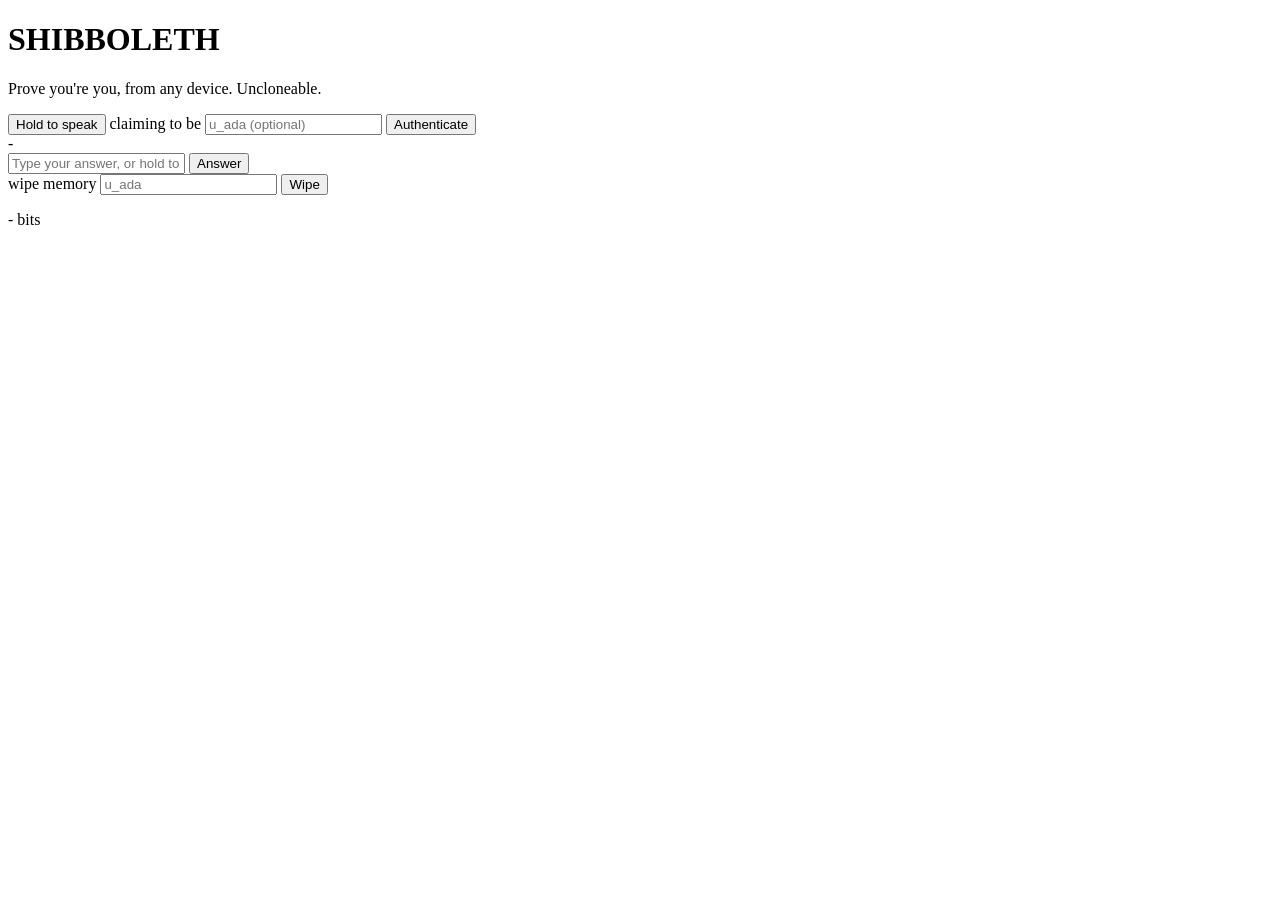
==== web/index.html @ 41c978f9 "Phase 0: contracts, Atlas store, API, UI, module stubs Shared contracts (models/interfaces/api.md) a" ====
<!doctype html>
<meta charset="utf-8">
<title>Shibboleth</title>
<link rel="stylesheet" href="/style.css">

<header>
  <h1>SHIBBOLETH</h1>
  <p>Prove you're you, from any device. Uncloneable.</p>
</header>

<main>
  <section id="left">
    <div class="panel">
      <button id="rec">Hold to speak</button>
      <label>claiming to be <input id="claimed" placeholder="u_ada (optional)"></label>
      <button id="go" class="primary">Authenticate</button>
    </div>

    <div class="panel">
      <div id="question">-</div>
      <input id="answer" placeholder="Type your answer, or hold to speak">
      <button id="send">Answer</button>
    </div>

    <div class="panel">
      <label>wipe memory <input id="wipe-id" placeholder="u_ada"></label>
      <button id="wipe" class="danger">Wipe</button>
    </div>

    <ol id="log"></ol>
  </section>

  <section id="right">
    <div id="entropy">
      <div class="bits"><span id="bits">-</span> bits</div>
      <div class="meter"><div id="meter-fill"></div></div>
    </div>
    <div id="bars"></div>
    <div id="verdict"></div>
  </section>
</main>

<script src="/app.js"></script>
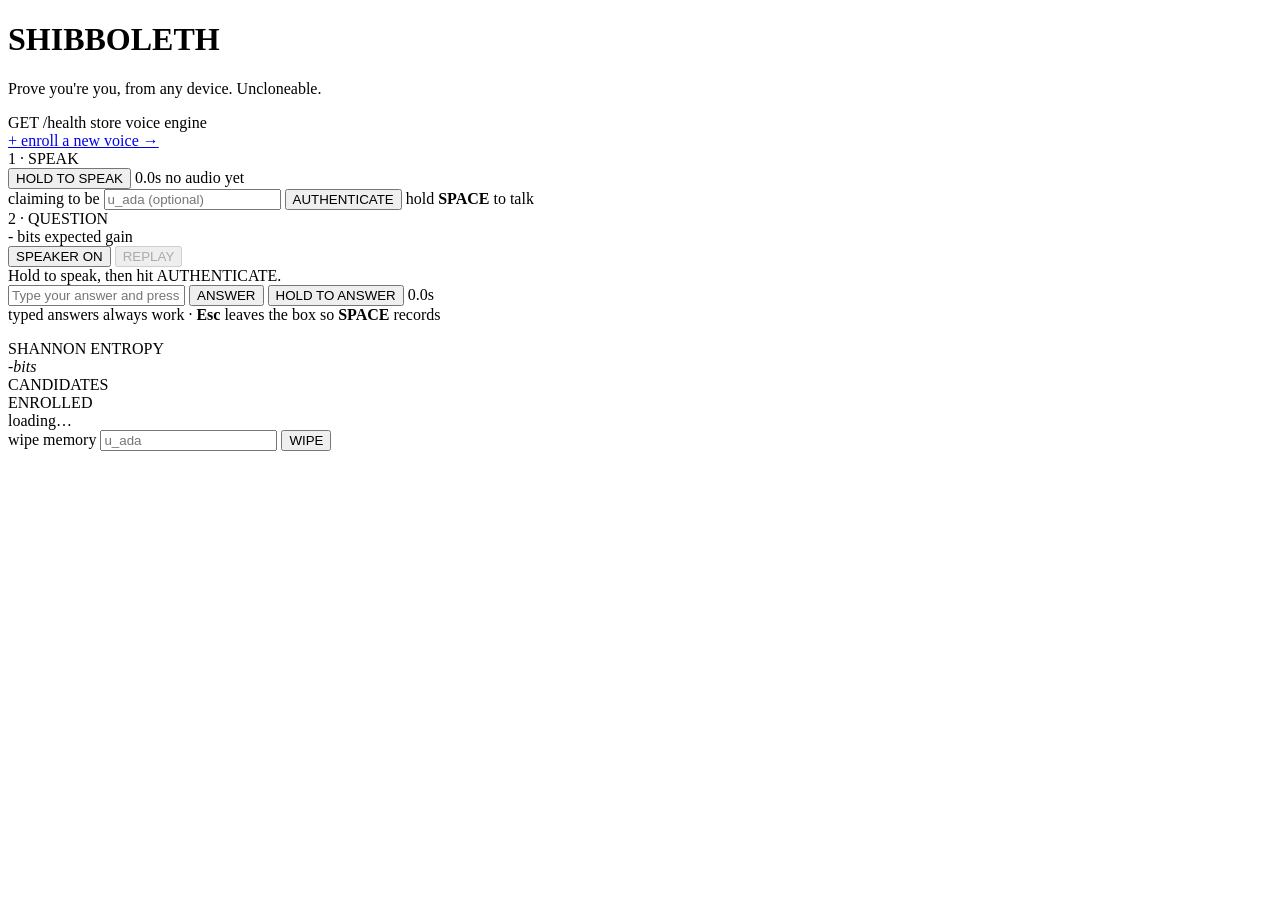
==== commit a316ab06: "Signup + demo site, enrollment pipeline, Atlas-shaped embeddings Enrollment: user's own assistant wr" ====
--- a/web/index.html
+++ b/web/index.html
@@ -1,30 +1,71 @@
 <!doctype html>
 <meta charset="utf-8">
+<meta name="viewport" content="width=device-width,initial-scale=1">
 <title>Shibboleth</title>
 <link rel="stylesheet" href="/style.css">
 
+<div id="banner" hidden></div>
+
 <header>
-  <h1>SHIBBOLETH</h1>
-  <p>Prove you're you, from any device. Uncloneable.</p>
+  <div class="brand">
+    <h1>SHIBBOLETH</h1>
+    <p>Prove you're you, from any device. Uncloneable.</p>
+  </div>
+  <div class="headmeta">
+    <div id="health" class="health">
+      <span class="hlabel">GET /health</span>
+      <span class="chip" id="h-store">store</span>
+      <span class="chip" id="h-voice">voice</span>
+      <span class="chip" id="h-engine">engine</span>
+    </div>
+    <a class="signup" href="/signup.html">+ enroll a new voice &rarr;</a>
+  </div>
 </header>
 
 <main>
   <section id="left">
-    <div class="panel">
-      <button id="rec">Hold to speak</button>
-      <label>claiming to be <input id="claimed" placeholder="u_ada (optional)"></label>
-      <button id="go" class="primary">Authenticate</button>
+
+    <div class="panel step" id="panel-start">
+      <div class="steplabel">1 &middot; SPEAK</div>
+      <div class="reczone">
+        <button id="rec" class="rec">
+          <span class="dot"></span>
+          <span class="reclabel">HOLD TO SPEAK</span>
+        </button>
+        <span id="rec-time" class="timer">0.0s</span>
+        <span class="level"><i id="rec-level"></i></span>
+        <span id="rec-state" class="recstate">no audio yet</span>
+      </div>
+      <div class="startrow">
+        <label>claiming to be <input id="claimed" placeholder="u_ada (optional)" autocomplete="off"></label>
+        <button id="go" class="primary">AUTHENTICATE</button>
+        <span class="kbd">hold <b>SPACE</b> to talk</span>
+      </div>
     </div>
 
-    <div class="panel">
-      <div id="question">-</div>
-      <input id="answer" placeholder="Type your answer, or hold to speak">
-      <button id="send">Answer</button>
-    </div>
-
-    <div class="panel">
-      <label>wipe memory <input id="wipe-id" placeholder="u_ada"></label>
-      <button id="wipe" class="danger">Wipe</button>
+    <div class="panel step" id="panel-q">
+      <div class="qhead">
+        <div class="steplabel">2 &middot; <span id="qcount">QUESTION</span></div>
+        <span id="qdots" class="dots"></span>
+        <div class="qig"><span id="qig">-</span> bits expected gain</div>
+        <div class="qaudio">
+          <button id="spk" class="ghost on" title="speaker on/off">SPEAKER ON</button>
+          <button id="replay" class="ghost" title="replay question audio" disabled>REPLAY</button>
+        </div>
+      </div>
+      <div id="question" class="idle">Hold to speak, then hit AUTHENTICATE.</div>
+      <div id="qowner" class="qowner"></div>
+      <div class="answerrow">
+        <input id="answer" placeholder="Type your answer and press Enter" autocomplete="off">
+        <button id="send" class="primary">ANSWER</button>
+        <button id="rec-ans" class="rec small">
+          <span class="dot"></span>
+          <span class="reclabel">HOLD TO ANSWER</span>
+        </button>
+        <span id="rec-ans-time" class="timer">0.0s</span>
+        <span class="level"><i id="rec-ans-level"></i></span>
+      </div>
+      <div class="kbd hintrow">typed answers always work &middot; <b>Esc</b> leaves the box so <b>SPACE</b> records</div>
     </div>
 
     <ol id="log"></ol>
@@ -32,12 +73,37 @@
 
   <section id="right">
     <div id="entropy">
-      <div class="bits"><span id="bits">-</span> bits</div>
+      <div class="entrohead">
+        <span class="steplabel">SHANNON ENTROPY</span>
+        <span id="trace" class="trace"></span>
+      </div>
+      <div class="bits"><span id="bits">-</span><em>bits</em><span id="bitsmax" class="bitsmax"></span></div>
       <div class="meter"><div id="meter-fill"></div></div>
     </div>
+
+    <div class="steplabel candlabel">CANDIDATES <span id="candcount"></span></div>
     <div id="bars"></div>
+
     <div id="verdict"></div>
+
+    <div class="panel enrolled">
+      <div class="steplabel">ENROLLED <span id="enrolled-n"></span></div>
+      <div id="enrolled" class="enrolled-list">loading&hellip;</div>
+      <div class="wiperow">
+        <label>wipe memory <input id="wipe-id" placeholder="u_ada" autocomplete="off"></label>
+        <button id="wipe" class="danger">WIPE</button>
+      </div>
+    </div>
   </section>
 </main>
 
+<div id="overlay" hidden>
+  <div class="obox">
+    <div id="o-top" class="otop"></div>
+    <div id="o-sub" class="osub"></div>
+    <div id="o-meta" class="ometa"></div>
+    <button id="o-dismiss" class="ghost">DISMISS &middot; ESC</button>
+  </div>
+</div>
+
 <script src="/app.js"></script>
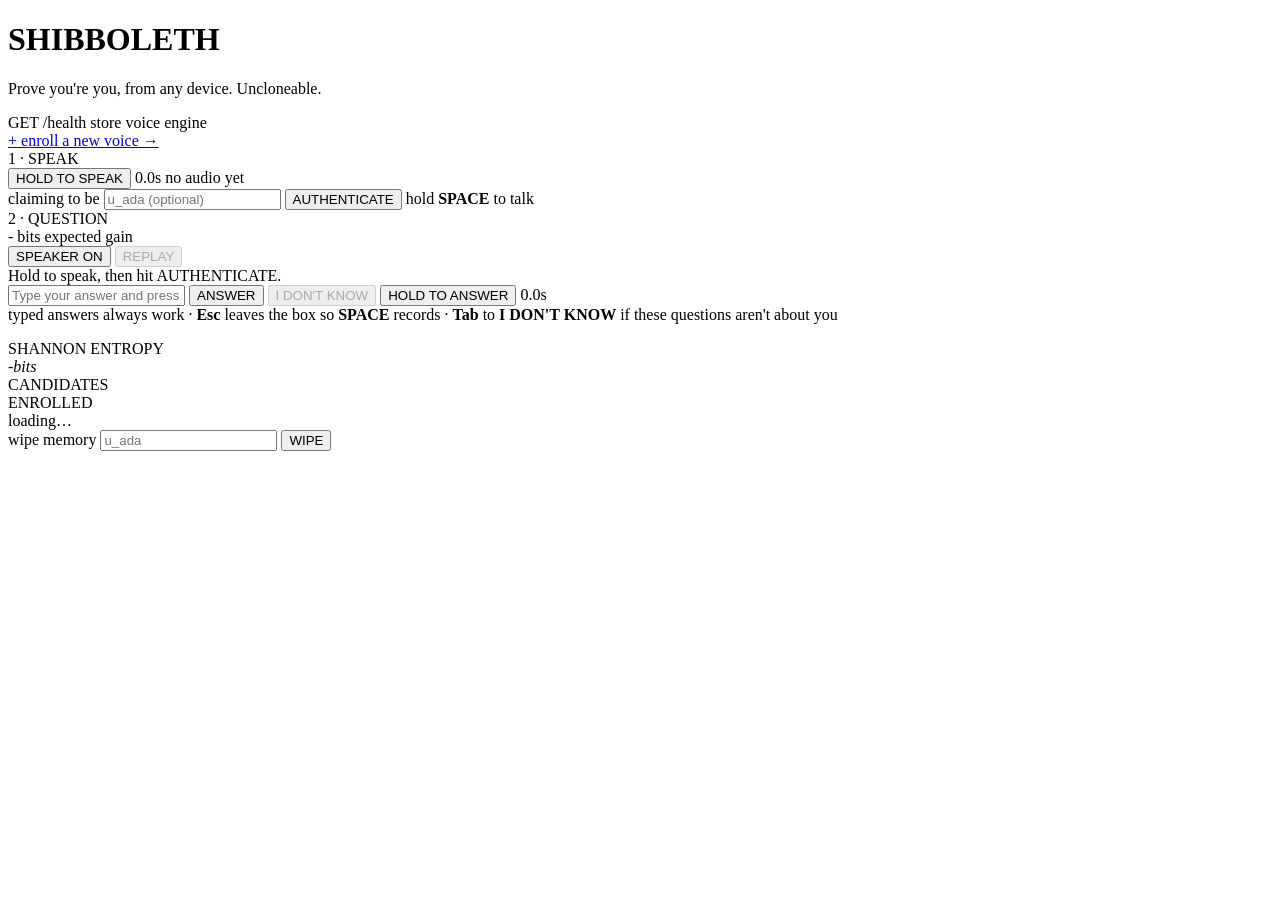
==== commit 0cd6ee0d: "I don't know: retarget to the next candidate; questions hint harder Questions are already scoped to " ====
--- a/web/index.html
+++ b/web/index.html
@@ -41,6 +41,7 @@
         <button id="go" class="primary">AUTHENTICATE</button>
         <span class="kbd">hold <b>SPACE</b> to talk</span>
       </div>
+      <div id="start-status" class="stage" hidden></div>
     </div>
 
     <div class="panel step" id="panel-q">
@@ -51,13 +52,18 @@
         <div class="qaudio">
           <button id="spk" class="ghost on" title="speaker on/off">SPEAKER ON</button>
           <button id="replay" class="ghost" title="replay question audio" disabled>REPLAY</button>
+          <span id="spk-note" class="spknote"></span>
         </div>
       </div>
       <div id="question" class="idle">Hold to speak, then hit AUTHENTICATE.</div>
       <div id="qowner" class="qowner"></div>
+      <div id="retarget" class="retarget" hidden></div>
+      <div id="ans-status" class="stage" hidden></div>
       <div class="answerrow">
         <input id="answer" placeholder="Type your answer and press Enter" autocomplete="off">
         <button id="send" class="primary">ANSWER</button>
+        <button id="dontknow" class="muted" disabled
+                title="wrong person? ask about the next best match instead">I DON'T KNOW</button>
         <button id="rec-ans" class="rec small">
           <span class="dot"></span>
           <span class="reclabel">HOLD TO ANSWER</span>
@@ -65,7 +71,8 @@
         <span id="rec-ans-time" class="timer">0.0s</span>
         <span class="level"><i id="rec-ans-level"></i></span>
       </div>
-      <div class="kbd hintrow">typed answers always work &middot; <b>Esc</b> leaves the box so <b>SPACE</b> records</div>
+      <div class="kbd hintrow">typed answers always work &middot; <b>Esc</b> leaves the box so <b>SPACE</b> records
+        &middot; <b>Tab</b> to <b>I DON'T KNOW</b> if these questions aren't about you</div>
     </div>
 
     <ol id="log"></ol>
@@ -82,6 +89,7 @@
     </div>
 
     <div class="steplabel candlabel">CANDIDATES <span id="candcount"></span></div>
+    <div id="cand-status" class="stage" hidden></div>
     <div id="bars"></div>
 
     <div id="verdict"></div>
@@ -93,6 +101,7 @@
         <label>wipe memory <input id="wipe-id" placeholder="u_ada" autocomplete="off"></label>
         <button id="wipe" class="danger">WIPE</button>
       </div>
+      <div id="wipe-status" class="stage" hidden></div>
     </div>
   </section>
 </main>
